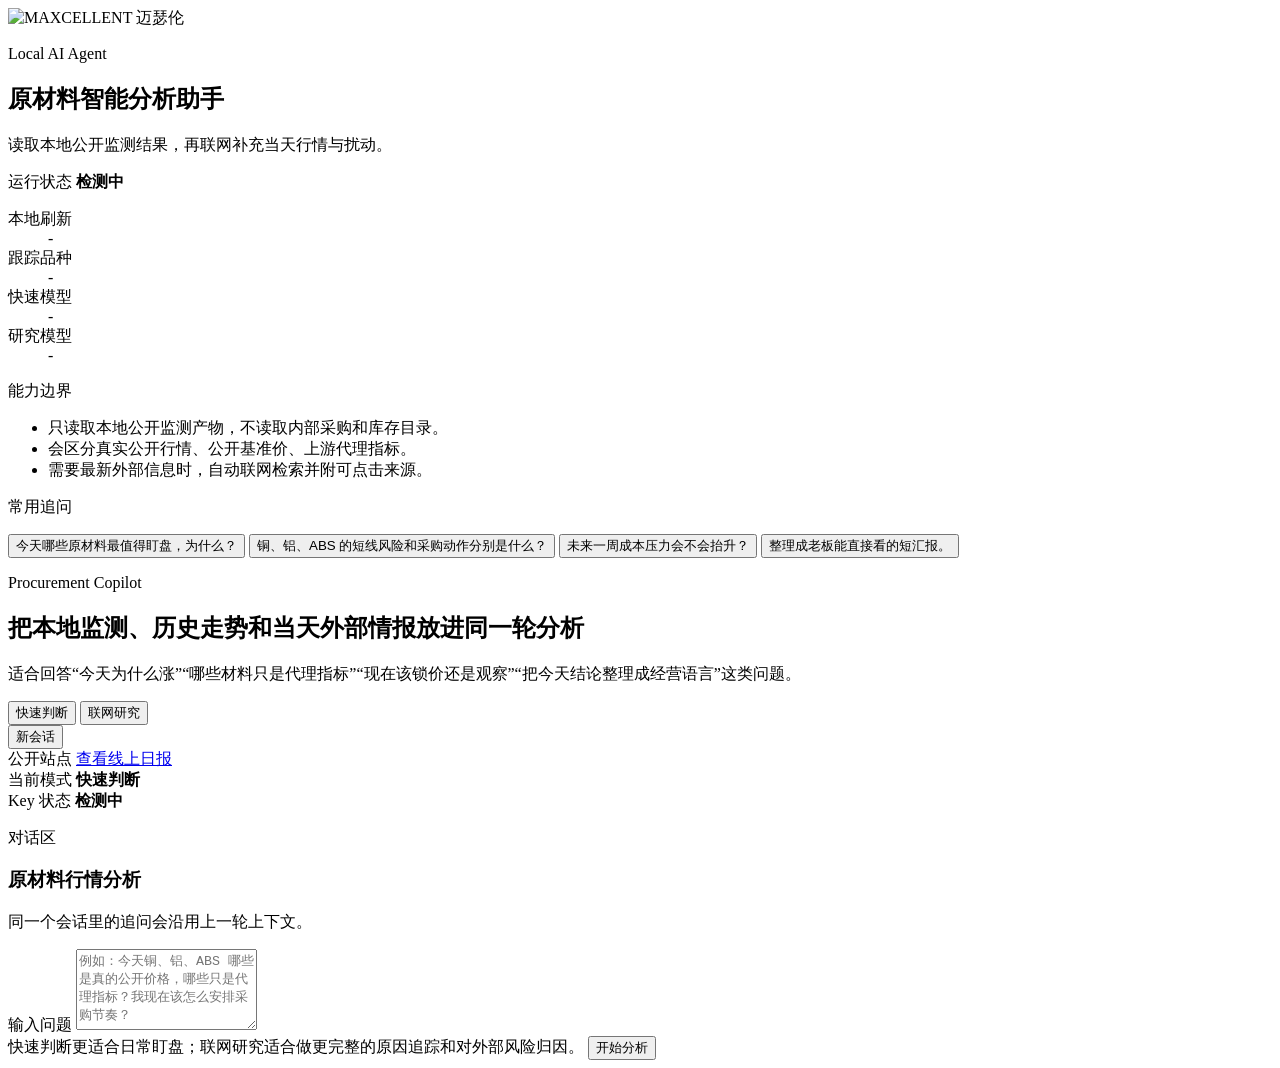
==== agent_ui/index.html @ 7186bc59 "Add local commodity analysis agent" ====
<!doctype html>
<html lang="zh-CN">
  <head>
    <meta charset="utf-8" />
    <meta name="viewport" content="width=device-width, initial-scale=1" />
    <title>迈瑟伦原材料智能分析助手</title>
    <link rel="icon" href="/assets/maxcellent-favicon.png" />
    <link rel="stylesheet" href="/styles.css" />
  </head>
  <body>
    <div class="page-shell">
      <aside class="side-panel">
        <div class="brand-block">
          <img src="/assets/maxcellent-logo-on-theme.png" alt="MAXCELLENT 迈瑟伦" />
          <div>
            <p class="eyebrow">Local AI Agent</p>
            <h1>原材料智能分析助手</h1>
            <p class="subline">读取本地公开监测结果，再联网补充当天行情与扰动。</p>
          </div>
        </div>

        <section class="status-card">
          <div class="status-head">
            <span>运行状态</span>
            <strong id="statusBadge">检测中</strong>
          </div>
          <dl class="status-grid">
            <div>
              <dt>本地刷新</dt>
              <dd id="latestGeneratedAt">-</dd>
            </div>
            <div>
              <dt>跟踪品种</dt>
              <dd id="trackedCount">-</dd>
            </div>
            <div>
              <dt>快速模型</dt>
              <dd id="quickModel">-</dd>
            </div>
            <div>
              <dt>研究模型</dt>
              <dd id="researchModel">-</dd>
            </div>
          </dl>
          <div id="setupNotice" class="setup-notice hidden"></div>
        </section>

        <section class="guide-card">
          <p class="eyebrow">能力边界</p>
          <ul>
            <li>只读取本地公开监测产物，不读取内部采购和库存目录。</li>
            <li>会区分真实公开行情、公开基准价、上游代理指标。</li>
            <li>需要最新外部信息时，自动联网检索并附可点击来源。</li>
          </ul>
        </section>

        <section class="prompt-card">
          <p class="eyebrow">常用追问</p>
          <div class="prompt-list" id="promptList">
            <button type="button" data-prompt="今天哪些原材料最值得盯盘，为什么？">今天哪些原材料最值得盯盘，为什么？</button>
            <button type="button" data-prompt="铜、铝、ABS 的短线风险和采购动作分别是什么？">铜、铝、ABS 的短线风险和采购动作分别是什么？</button>
            <button type="button" data-prompt="请结合今天的本地监测和联网新闻，判断未来一周成本压力会不会抬升。">未来一周成本压力会不会抬升？</button>
            <button type="button" data-prompt="把今天的行情结论整理成老板能直接看的短汇报。">整理成老板能直接看的短汇报。</button>
          </div>
        </section>
      </aside>

      <main class="workspace">
        <header class="hero-card">
          <div>
            <p class="eyebrow">Procurement Copilot</p>
            <h2>把本地监测、历史走势和当天外部情报放进同一轮分析</h2>
            <p class="hero-copy">
              适合回答“今天为什么涨”“哪些材料只是代理指标”“现在该锁价还是观察”“把今天结论整理成经营语言”这类问题。
            </p>
          </div>
          <div class="hero-actions">
            <div class="mode-toggle" id="modeToggle">
              <button type="button" class="active" data-mode="quick">快速判断</button>
              <button type="button" data-mode="research">联网研究</button>
            </div>
            <button type="button" class="ghost-button" id="resetButton">新会话</button>
          </div>
        </header>

        <section class="meta-strip">
          <div class="meta-pill">
            <span>公开站点</span>
            <a href="https://chefkang.github.io/commodity-monitor/" target="_blank" rel="noreferrer">查看线上日报</a>
          </div>
          <div class="meta-pill">
            <span>当前模式</span>
            <strong id="activeModeLabel">快速判断</strong>
          </div>
          <div class="meta-pill">
            <span>Key 状态</span>
            <strong id="keyStatus">检测中</strong>
          </div>
        </section>

        <section class="chat-card">
          <div class="chat-head">
            <div>
              <p class="eyebrow">对话区</p>
              <h3>原材料行情分析</h3>
            </div>
            <p class="chat-note">同一个会话里的追问会沿用上一轮上下文。</p>
          </div>

          <div id="errorBanner" class="error-banner hidden"></div>
          <div id="chatFeed" class="chat-feed"></div>

          <form id="composer" class="composer">
            <label class="composer-label" for="questionInput">输入问题</label>
            <textarea
              id="questionInput"
              name="question"
              rows="5"
              placeholder="例如：今天铜、铝、ABS 哪些是真的公开价格，哪些只是代理指标？我现在该怎么安排采购节奏？"
            ></textarea>
            <div class="composer-actions">
              <span class="composer-tip">快速判断更适合日常盯盘；联网研究适合做更完整的原因追踪和对外部风险归因。</span>
              <button type="submit" id="submitButton">开始分析</button>
            </div>
          </form>
        </section>
      </main>
    </div>

    <script src="/app.js"></script>
  </body>
</html>
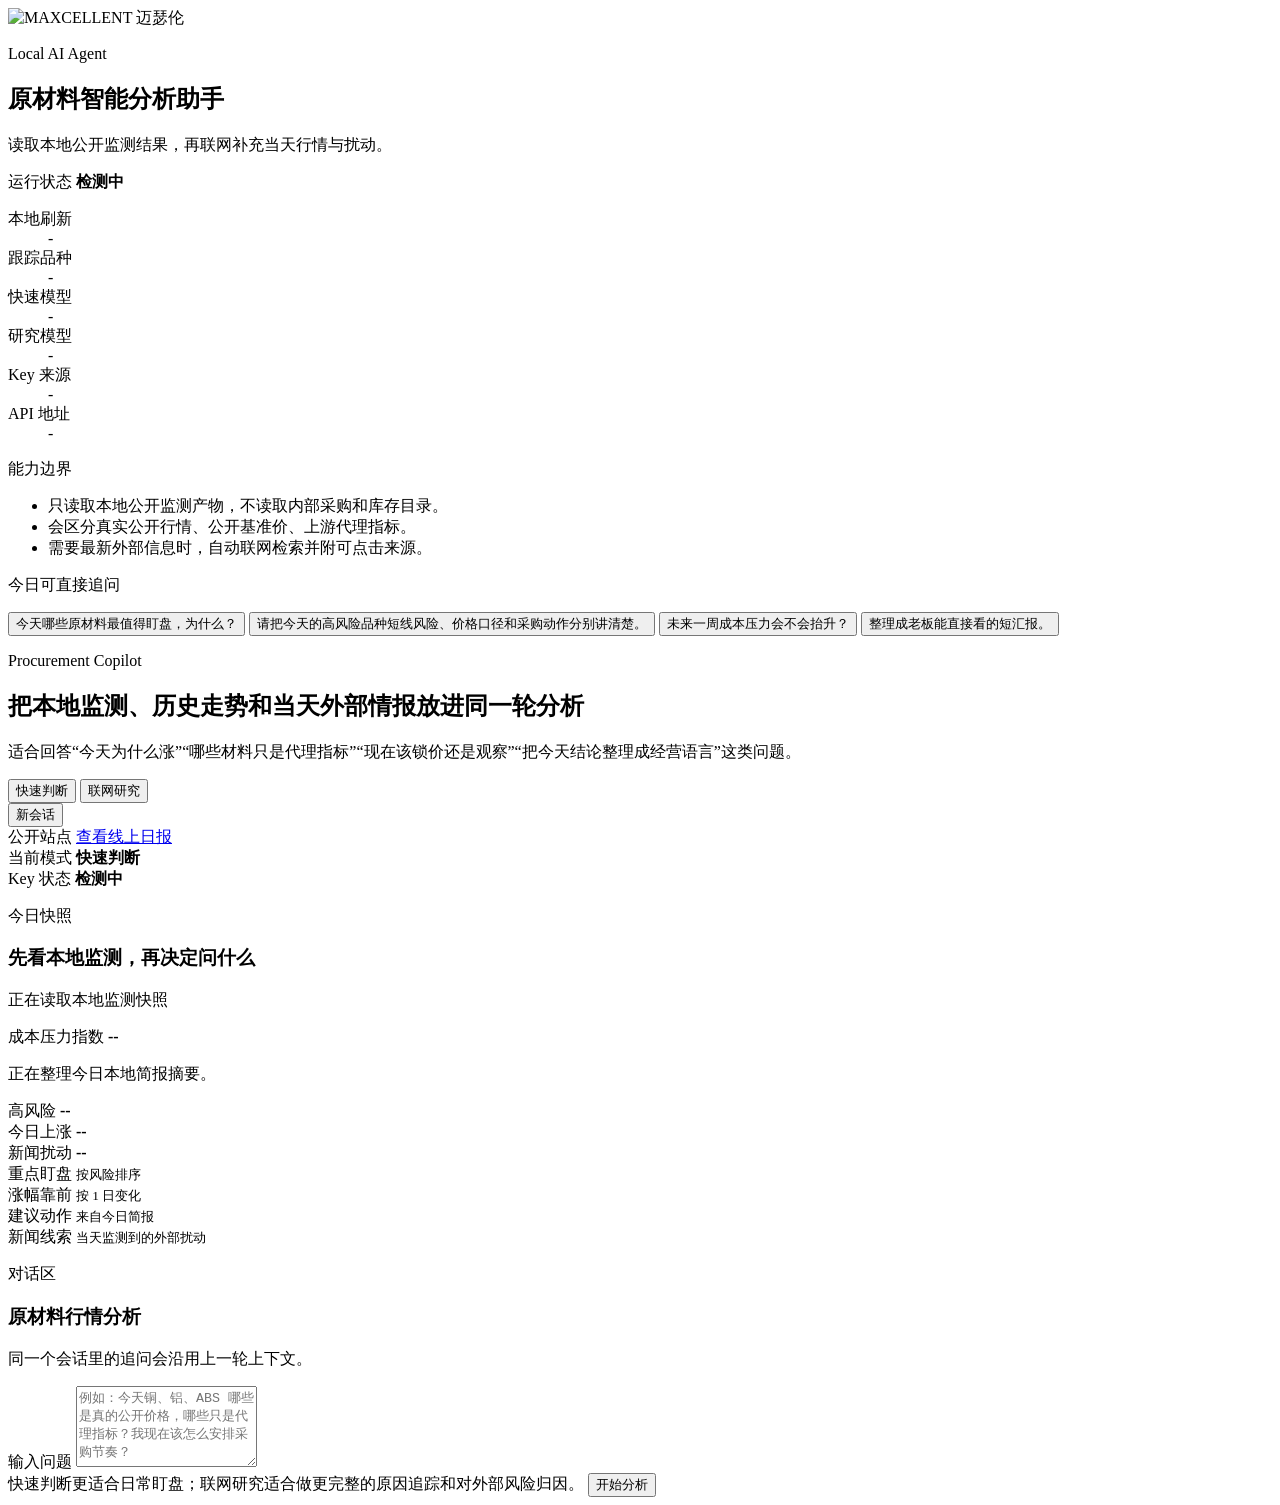
==== commit 992902fd: "Improve commodity AI agent daily snapshot" ====
--- a/agent_ui/index.html
+++ b/agent_ui/index.html
@@ -41,6 +41,14 @@
               <dt>研究模型</dt>
               <dd id="researchModel">-</dd>
             </div>
+            <div>
+              <dt>Key 来源</dt>
+              <dd id="keySource">-</dd>
+            </div>
+            <div>
+              <dt>API 地址</dt>
+              <dd id="baseUrlLabel">-</dd>
+            </div>
           </dl>
           <div id="setupNotice" class="setup-notice hidden"></div>
         </section>
@@ -55,10 +63,10 @@
         </section>
 
         <section class="prompt-card">
-          <p class="eyebrow">常用追问</p>
+          <p class="eyebrow">今日可直接追问</p>
           <div class="prompt-list" id="promptList">
             <button type="button" data-prompt="今天哪些原材料最值得盯盘，为什么？">今天哪些原材料最值得盯盘，为什么？</button>
-            <button type="button" data-prompt="铜、铝、ABS 的短线风险和采购动作分别是什么？">铜、铝、ABS 的短线风险和采购动作分别是什么？</button>
+            <button type="button" data-prompt="请把今天的高风险品种短线风险、价格口径和采购动作分别讲清楚。">请把今天的高风险品种短线风险、价格口径和采购动作分别讲清楚。</button>
             <button type="button" data-prompt="请结合今天的本地监测和联网新闻，判断未来一周成本压力会不会抬升。">未来一周成本压力会不会抬升？</button>
             <button type="button" data-prompt="把今天的行情结论整理成老板能直接看的短汇报。">整理成老板能直接看的短汇报。</button>
           </div>
@@ -98,6 +106,65 @@
           </div>
         </section>
 
+        <section class="snapshot-card">
+          <div class="snapshot-head">
+            <div>
+              <p class="eyebrow">今日快照</p>
+              <h3>先看本地监测，再决定问什么</h3>
+            </div>
+            <p class="snapshot-note" id="snapshotUpdatedAt">正在读取本地监测快照</p>
+          </div>
+          <div class="snapshot-grid">
+            <article class="snapshot-block summary-block">
+              <span class="snapshot-label">成本压力指数</span>
+              <strong id="snapshotPressure">--</strong>
+              <p id="snapshotBriefSummary">正在整理今日本地简报摘要。</p>
+            </article>
+            <article class="snapshot-block metric-block">
+              <div>
+                <span class="snapshot-label">高风险</span>
+                <strong id="snapshotHighRisk">--</strong>
+              </div>
+              <div>
+                <span class="snapshot-label">今日上涨</span>
+                <strong id="snapshotRising">--</strong>
+              </div>
+              <div>
+                <span class="snapshot-label">新闻扰动</span>
+                <strong id="snapshotNewsRisk">--</strong>
+              </div>
+            </article>
+            <article class="snapshot-block">
+              <div class="snapshot-block-head">
+                <span class="snapshot-label">重点盯盘</span>
+                <small>按风险排序</small>
+              </div>
+              <div id="topRiskList" class="signal-list"></div>
+            </article>
+            <article class="snapshot-block">
+              <div class="snapshot-block-head">
+                <span class="snapshot-label">涨幅靠前</span>
+                <small>按 1 日变化</small>
+              </div>
+              <div id="topRisersList" class="signal-list"></div>
+            </article>
+            <article class="snapshot-block">
+              <div class="snapshot-block-head">
+                <span class="snapshot-label">建议动作</span>
+                <small>来自今日简报</small>
+              </div>
+              <div id="actionList" class="action-list"></div>
+            </article>
+            <article class="snapshot-block">
+              <div class="snapshot-block-head">
+                <span class="snapshot-label">新闻线索</span>
+                <small>当天监测到的外部扰动</small>
+              </div>
+              <div id="newsHeadlineList" class="news-hint-list"></div>
+            </article>
+          </div>
+        </section>
+
         <section class="chat-card">
           <div class="chat-head">
             <div>
